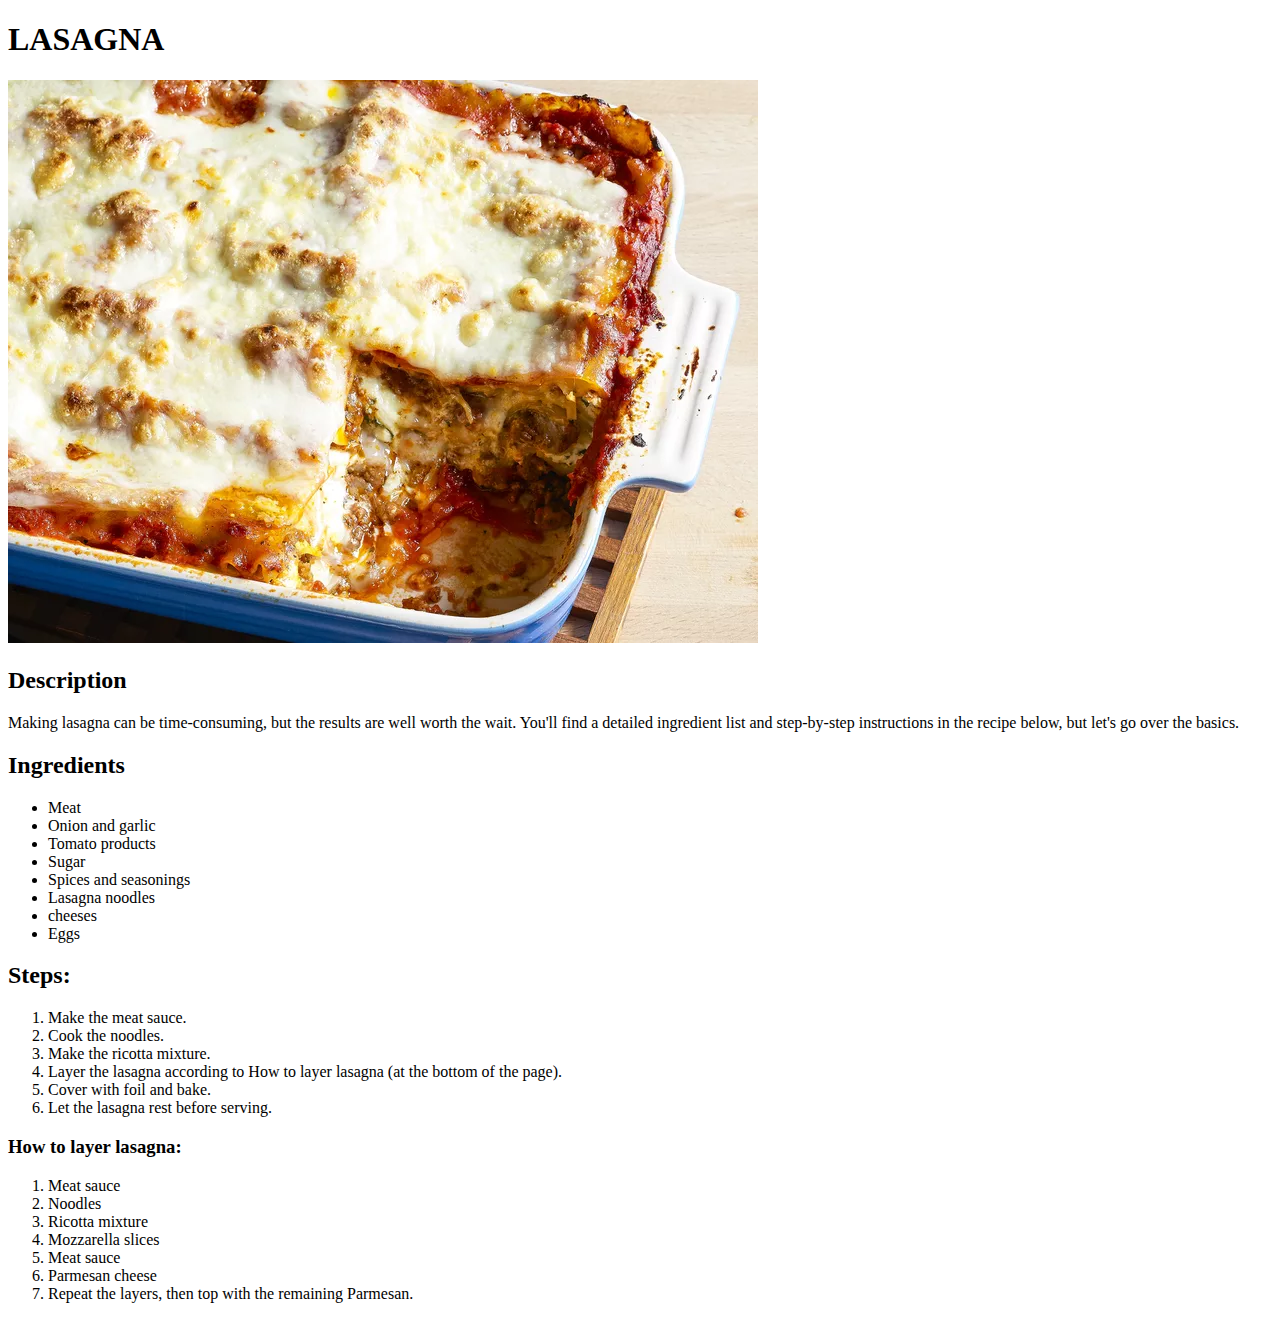
==== recipes/lasagna.html @ 1fdd27f4 "add 2 more recipes" ====
<!DOCTYPE html>
<html lang="en">
<head>
    <meta charset="UTF-8">
    <meta http-equiv="X-UA-Compatible" content="IE=edge">
    <meta name="viewport" content="width=device-width, initial-scale=1.0">
    <title>Document</title>
</head>
<body>
    <h1>LASAGNA</h1>
    <img src="images/lasagna.webp" alt=" a picture of lasagna">
    <h2>Description</h2>
    <p>Making lasagna can be time-consuming, but the results are well worth the wait. 
    You'll find a detailed ingredient list and step-by-step instructions in the recipe below,
    but let's go over the basics.</p>
    <h2>Ingredients</h2>
    <ul>
        <li>Meat</li>
        <li>Onion and garlic</li>
        <li>Tomato products</li>
        <li>Sugar</li>
        <li>Spices and seasonings</li>
        <li>Lasagna noodles</li>
        <li>cheeses</li>
        <li>Eggs</li>
    </ul>
    <h2>Steps:</h2>
    <ol>
        <li>Make the meat sauce.</li>
        <li>Cook the noodles.</li>
        <li>Make the ricotta mixture.</li>
        <li>Layer the lasagna according to How to layer lasagna (at the bottom of the page).</li>
        <li>Cover with foil and bake.</li>
        <li>Let the lasagna rest before serving.</li>
    </ol>
    <h3>How to layer lasagna:</h3>
    <ol>
        <li>Meat sauce</li>
        <li>Noodles</li>
        <li>Ricotta mixture</li>
        <li>Mozzarella slices</li>
        <li>Meat sauce</li>
        <li>Parmesan cheese</li>
        <li>Repeat the layers, then top with the remaining Parmesan.</li>
    </ol>
</body>
</html>
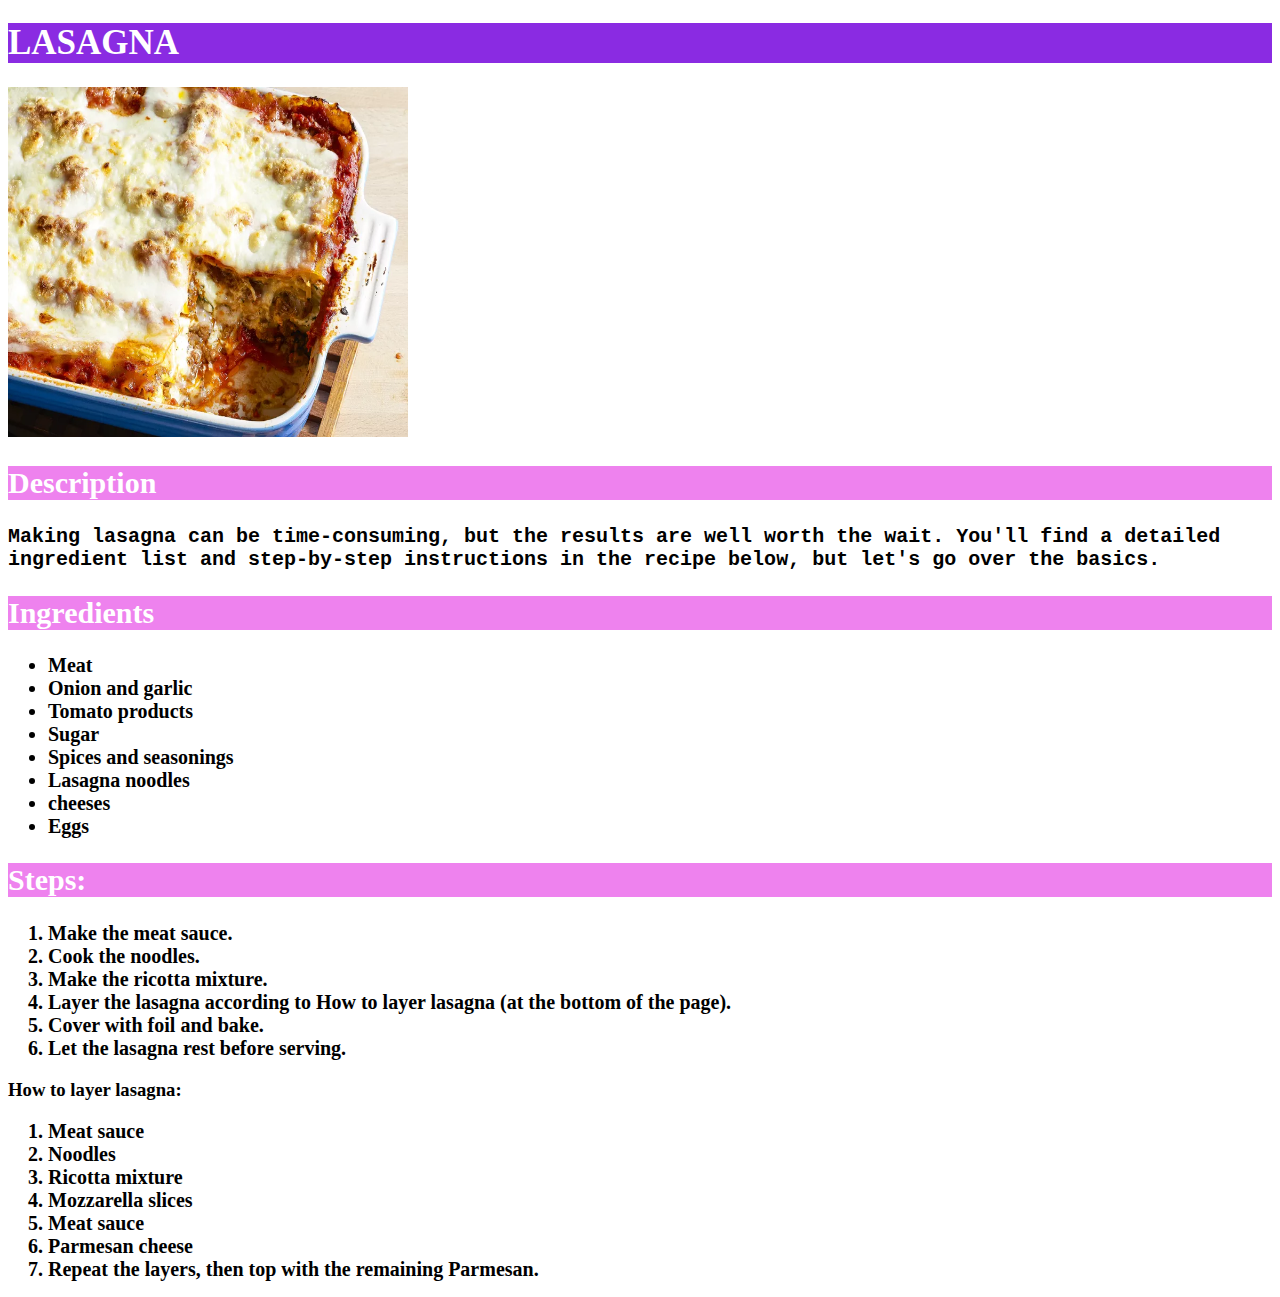
==== commit 9495522e: "add more styles" ====
--- a/recipes/lasagna.html
+++ b/recipes/lasagna.html
@@ -5,6 +5,7 @@
     <meta http-equiv="X-UA-Compatible" content="IE=edge">
     <meta name="viewport" content="width=device-width, initial-scale=1.0">
     <title>Document</title>
+    <link rel="stylesheet" href="../styles/recipe.css">
 </head>
 <body>
     <h1>LASAGNA</h1>
--- a/styles/recipe.css
+++ b/styles/recipe.css
@@ -0,0 +1,28 @@
+h1 {
+    background-color: blueviolet;
+    color: white;
+    font-weight: bolder;
+    font-size: 35px;
+}
+
+h2 {
+    background-color: violet;
+    color: white;
+    font-size: 30px;
+}
+
+li {
+    font-size: 20px;
+    font-weight: bold;
+}
+
+img {
+    height: 350px;
+    width: 400px;
+}
+
+p {
+    font-family: 'Courier New', Courier, monospace;
+    font-weight: bold;
+    font-size: 20px;
+}